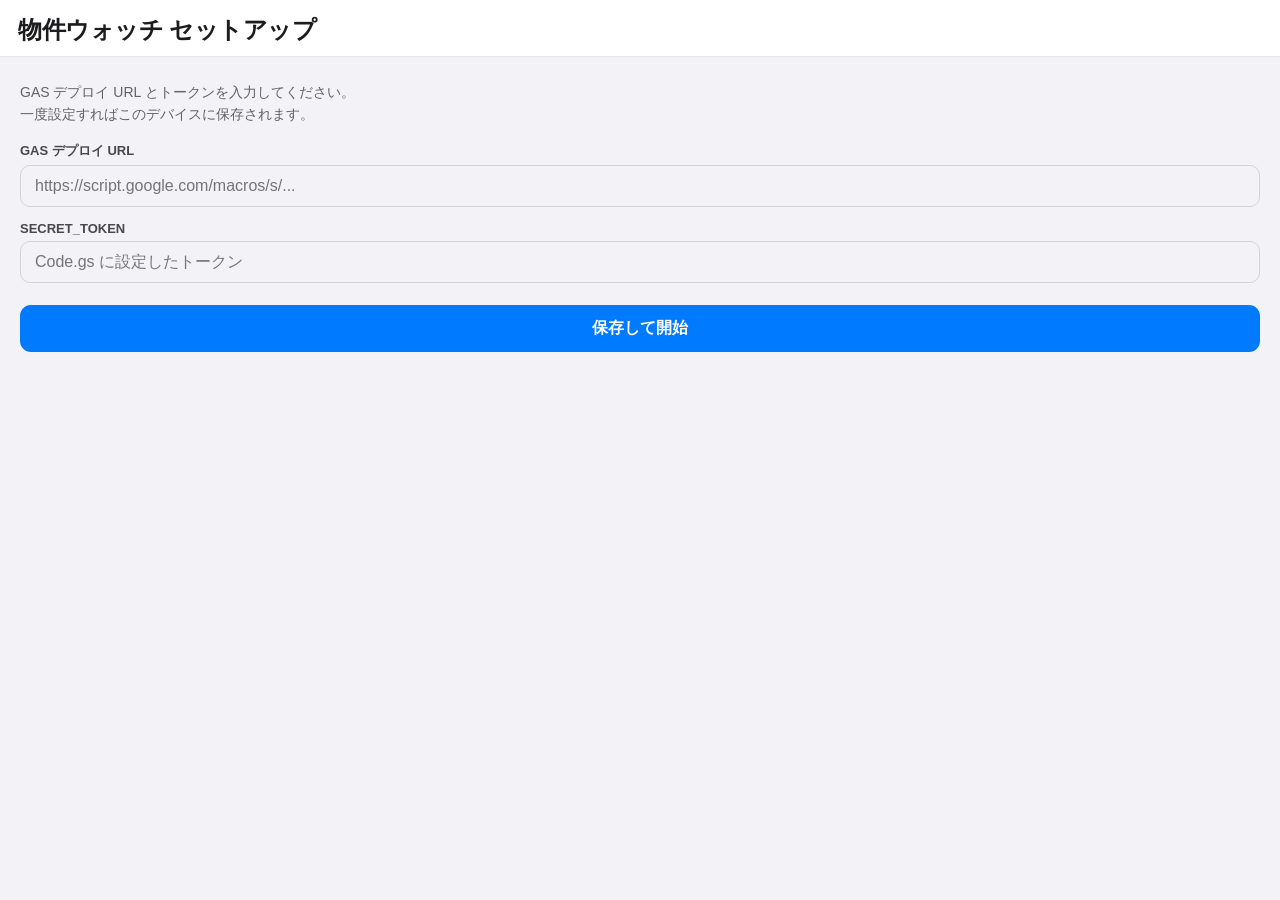
==== docs/watch/index.html @ 52be4725 "物件ウォッチ: GASの不安定な応答を引き直しで吸収する 高速化後も応答は2秒〜80秒とばらつき、混雑時は一時的に404が返る。 遅い応答を待ち続けるより引き直した方が速く返るため、1回25秒で 見切" ====
<!DOCTYPE html>
<html lang="ja">
<head>
  <meta charset="UTF-8">
  <meta http-equiv="Cache-Control" content="no-cache, no-store, must-revalidate">
  <meta http-equiv="Pragma" content="no-cache">
  <meta name="viewport" content="width=device-width, initial-scale=1.0, maximum-scale=1.0">
  <meta name="apple-mobile-web-app-capable" content="yes">
  <meta name="mobile-web-app-capable" content="yes">
  <meta name="apple-mobile-web-app-status-bar-style" content="default">
  <meta name="apple-mobile-web-app-title" content="物件ウォッチ">
  <meta name="theme-color" content="#0a6cff">
  <link rel="apple-touch-icon" href="icon-180.png">
  <link rel="icon" type="image/png" sizes="192x192" href="icon-192.png">
  <link rel="manifest" href="manifest.webmanifest">
  <title>物件ウォッチ</title>
  <style>
    * { box-sizing: border-box; margin: 0; padding: 0; }
    body { font-family: -apple-system, BlinkMacSystemFont, 'Hiragino Sans', 'Helvetica Neue', sans-serif; background: #f2f2f7; color: #1c1c1e; min-height: 100vh; }

    header { background: #fff; padding: 14px 18px 10px; border-bottom: 1px solid #e5e5ea; position: sticky; top: 0; z-index: 10; }
    .head-row { display: flex; align-items: baseline; gap: 10px; }
    h1 { font-size: 24px; font-weight: 700; letter-spacing: -0.5px; }
    .count { font-size: 13px; color: #8e8e93; }
    .scrape-btn { margin-left: auto; padding: 6px 12px; background: #34c759; color: #fff; border: none; border-radius: 9px; font-size: 14px; font-weight: 600; cursor: pointer; white-space: nowrap; }
    .scrape-btn:active { opacity: 0.6; }
    .scrape-btn:disabled { opacity: 0.5; }
    .refresh-btn { padding: 6px 14px; background: #007aff; color: #fff; border: none; border-radius: 9px; font-size: 14px; font-weight: 600; cursor: pointer; }
    .refresh-btn:active { opacity: 0.6; }
    #scrape-status { margin-top: 9px; padding: 9px 12px; background: #f0fff4; border: 1px solid #c3e6cb; border-radius: 9px; font-size: 13px; color: #1a7a3a; }
    #last-run { margin-top: 8px; padding: 6px 10px; font-size: 12px; color: #48484a; background: #eef2f7; border-radius: 8px; display: none; }

    .search-row { margin-top: 10px; }
    .search-row input { width: 100%; padding: 9px 14px; border: 1px solid #d1d1d6; border-radius: 10px; font-size: 16px; background: #f2f2f7; outline: none; -webkit-appearance: none; }
    .search-row input:focus { border-color: #007aff; background: #fff; }

    .filter-bar { display: flex; gap: 6px; padding: 10px 14px 2px; overflow-x: auto; -webkit-overflow-scrolling: touch; }
    .filter-btn { padding: 5px 12px; border-radius: 14px; font-size: 13px; font-weight: 500; border: 1px solid #d1d1d6; background: #fff; cursor: pointer; white-space: nowrap; color: #636366; flex-shrink: 0; }
    .filter-btn.active { background: #007aff; color: #fff; border-color: #007aff; }

    .list { padding: 12px 14px 40px; }
    .card { background: #fff; border-radius: 14px; padding: 15px 16px; margin-bottom: 10px; box-shadow: 0 1px 3px rgba(0,0,0,0.07); border-left: 3px solid transparent; }
    .card.fresh { border-left-color: #ff9500; }
    .card-top { display: flex; align-items: center; gap: 8px; margin-bottom: 7px; }
    .company { font-size: 12px; color: #8e8e93; font-weight: 600; }
    .badge-new { font-size: 10px; font-weight: 700; color: #fff; background: #ff9500; padding: 2px 7px; border-radius: 7px; letter-spacing: 0.3px; }
    .badge-price { font-size: 10px; font-weight: 700; color: #fff; padding: 2px 7px; border-radius: 7px; letter-spacing: 0.3px; }
    .badge-price.down { background: #34c759; }
    .badge-price.up { background: #ff3b30; }
    .card.changed { border-left-color: #34c759; }
    .pricechange { font-size: 12px; font-weight: 600; margin-bottom: 8px; }
    .pricechange.down { color: #1a7a3a; }
    .pricechange.up { color: #c0392b; }
    .date { font-size: 11px; color: #aeaeb2; margin-left: auto; }
    .title { font-size: 17px; font-weight: 700; line-height: 1.35; margin-bottom: 10px; word-break: break-word; }
    .price { color: #c0392b; font-weight: 700; font-size: 18px; margin-bottom: 10px; }
    .meta { font-size: 13px; color: #48484a; line-height: 1.6; }
    .meta .lbl { color: #aeaeb2; display: inline-block; width: 3.5em; }
    .open-btn { display: block; margin-top: 12px; padding: 11px; background: #007aff; color: #fff; text-align: center; border-radius: 10px; font-size: 15px; font-weight: 700; text-decoration: none; }
    .open-btn:active { opacity: 0.6; }

    .empty { text-align: center; color: #aeaeb2; padding: 60px 20px; font-size: 15px; }
    #spinner { display: none; text-align: center; padding: 40px; color: #8e8e93; }
    #errbox { margin: 16px 14px; padding: 16px; background: #fff3f2; border: 1px solid #ffd3ce; border-radius: 12px; color: #c0392b; font-size: 14px; line-height: 1.6; }
    #errbox .err-detail { color: #8e8e93; font-size: 12px; word-break: break-all; margin-top: 6px; }
    #errbox button { margin-top: 12px; margin-right: 8px; padding: 9px 16px; border: none; border-radius: 9px; font-size: 14px; font-weight: 600; cursor: pointer; }
    #errbox .btn-retry { background: #007aff; color: #fff; }
    #errbox .btn-reset { background: #f2f2f7; color: #636366; }

    #setup-view { display: none; }
    #setup-form { padding: 24px 20px; }
    #setup-form p { margin-bottom: 16px; font-size: 14px; color: #636366; line-height: 1.6; }
    #setup-form label { display: block; font-size: 13px; font-weight: 600; color: #48484a; margin: 14px 0 5px; }
    #setup-form input { width: 100%; padding: 11px 14px; border: 1px solid #d1d1d6; border-radius: 10px; font-size: 16px; background: #f2f2f7; outline: none; -webkit-appearance: none; }
    #setup-form input:focus { border-color: #007aff; background: #fff; }
    #setup-form button { width: 100%; margin-top: 22px; padding: 13px; background: #007aff; color: #fff; border: none; border-radius: 11px; font-size: 16px; font-weight: 700; cursor: pointer; }
  </style>
</head>
<body>

<div id="main-view" style="display:none">
  <header>
    <div class="head-row">
      <h1>物件ウォッチ</h1>
      <span class="count" id="count"></span>
      <button class="scrape-btn" id="scrape-btn" onclick="requestScrape()">今すぐ巡回</button>
      <button class="refresh-btn" onclick="loadProps()">更新</button>
      <button class="refresh-btn" id="push-btn" onclick="enablePush()" style="display:none;background:#8e8e93">🔔通知</button>
    </div>
    <div id="scrape-status" style="display:none"></div>
    <div id="last-run"></div>
    <div class="search-row">
      <input type="search" id="search" placeholder="キーワード検索（物件名・所在地）" oninput="render()">
    </div>
  </header>
  <div class="filter-bar" id="filter-bar"></div>
  <div id="spinner">読み込み中…</div>
  <div id="errbox" style="display:none"></div>
  <div class="list" id="list"></div>
</div>

<div id="setup-view">
  <header><h1>物件ウォッチ セットアップ</h1></header>
  <div id="setup-form">
    <p>GAS デプロイ URL とトークンを入力してください。<br>一度設定すればこのデバイスに保存されます。</p>
    <label>GAS デプロイ URL</label>
    <input type="url" id="cfg-url" placeholder="https://script.google.com/macros/s/..." autocomplete="off" autocorrect="off" spellcheck="false">
    <label>SECRET_TOKEN</label>
    <input type="password" id="cfg-token" placeholder="Code.gs に設定したトークン">
    <button onclick="saveConfig()">保存して開始</button>
  </div>
</div>

<script>
const LS_URL   = 'realestate_gas_url';
const LS_TOKEN = 'realestate_gas_token';
const LS_SEEN  = 'realestate_seen_max';    // 前回までに見た最新の取得日時
const LS_SEEN_INIT = 'realestate_seen_init'; // 初期化済みフラグ

let gasUrl = localStorage.getItem(LS_URL)   || '';
let token  = localStorage.getItem(LS_TOKEN) || '';
let allProps = [];
let filterCompany = '';
let seenThreshold = localStorage.getItem(LS_SEEN) || '';  // これより新しい取得日時がNEW
let lastDiag = '';

// ── アプリアイコンのバッジ表示（Web Push）───────────────────
// realestate/scraper.py の .env の VAPID_PUBLIC_KEY と同じ値。秘密鍵は Mac 側にのみ置く。
const VAPID_PUBLIC_KEY = 'BPfDxGXMXtAtmRLyV2sj71t2yWzPRQm2EiNudWqBheNR4PIACWpIGG4u3k1RsI1i7pox8wTSwQFoBPgF9c9knRk';
const LS_PUSH_SUB = 'realestate_push_subscribed';

function urlB64ToUint8Array(base64String) {
  const padding = '='.repeat((4 - base64String.length % 4) % 4);
  const base64 = (base64String + padding).replace(/-/g, '+').replace(/_/g, '/');
  const raw = atob(base64);
  return Uint8Array.from([...raw].map(c => c.charCodeAt(0)));
}
async function initPush() {
  // アプリを開いた＝新着を確認しにきたタイミングなのでバッジは消す（SW側のカウンタも0に戻す）
  try { if ('clearAppBadge' in navigator) await navigator.clearAppBadge(); } catch (_) {}

  if (!('serviceWorker' in navigator) || !('PushManager' in window)) return;  // 非対応ブラウザ
  const btn = document.getElementById('push-btn');
  if (Notification.permission === 'granted' && localStorage.getItem(LS_PUSH_SUB) === '1') {
    btn.style.display = 'none';
    // 購読が切れていないか静かに確認（ユーザー操作なしで再subscribe可能）
    try {
      const reg = await navigator.serviceWorker.register('sw.js');
      await navigator.serviceWorker.ready;
      if (reg.active) reg.active.postMessage({ type: 'clearBadge' });
      const sub = await reg.pushManager.getSubscription();
      if (!sub) await subscribePush(reg);
    } catch (_) {}
  } else if (Notification.permission === 'denied') {
    btn.style.display = 'none';
  } else {
    btn.style.display = 'inline-block';
  }
}
async function subscribePush(reg) {
  const sub = await reg.pushManager.subscribe({
    userVisibleOnly: true,
    applicationServerKey: urlB64ToUint8Array(VAPID_PUBLIC_KEY),
  });
  await fetch(gasUrl, {
    method: 'POST',
    body: JSON.stringify({ token, action: 'pushSubscribe', endpoint: sub.endpoint, subscription: sub.toJSON() }),
  });
  localStorage.setItem(LS_PUSH_SUB, '1');
  return sub;
}
async function enablePush() {
  const btn = document.getElementById('push-btn');
  try {
    const reg = await navigator.serviceWorker.register('sw.js');
    const perm = await Notification.requestPermission();
    if (perm !== 'granted') { alert('通知が許可されませんでした。設定アプリから許可できます。'); return; }
    await subscribePush(reg);
    btn.style.display = 'none';
    alert('新着通知をオンにしました。以後、新着があるとアプリアイコンに件数バッジが表示されます。');
  } catch (e) {
    alert('通知の設定に失敗しました: ' + (e.message || e));
  }
}

function init() {
  if (gasUrl && token) {
    document.getElementById('setup-view').style.display = 'none';
    document.getElementById('main-view').style.display  = 'block';
    loadProps();
    initPush();
  } else {
    document.getElementById('setup-view').style.display = 'block';
    document.getElementById('main-view').style.display  = 'none';
  }
}
function saveConfig() {
  const url = document.getElementById('cfg-url').value.trim();
  const tok = document.getElementById('cfg-token').value.trim();
  if (!url || !tok) { alert('URLとトークンを入力してください'); return; }
  localStorage.setItem(LS_URL, url); localStorage.setItem(LS_TOKEN, tok);
  gasUrl = url; token = tok; init();
}

function showError(msg, detail) {
  const box = document.getElementById('errbox');
  box.style.display = 'block';
  box.innerHTML =
    `<div>${escapeHtml(msg)}</div>` +
    (detail ? `<div class="err-detail">${escapeHtml(detail)}</div>` : '') +
    `<button class="btn-retry" onclick="loadProps()">再試行</button>` +
    `<button class="btn-reset" onclick="resetConfig()">接続設定をやり直す</button>`;
}
function resetConfig() {
  localStorage.removeItem(LS_URL);
  localStorage.removeItem(LS_TOKEN);
  gasUrl = ''; token = '';
  document.getElementById('errbox').style.display = 'none';
  init();
}

// ── 最終巡回日時の表示 ──────────────────────────────────
async function fetchLastRun() {
  try {
    const qs = new URLSearchParams({ token, action: 'scrapeStatus' }).toString();
    const res = await fetch(`${gasUrl}?${qs}`, { redirect: 'follow' });
    const data = await res.json();
    const el = document.getElementById('last-run');
    if (data.lastRun) {
      el.textContent = `🕒 最終巡回 ${data.lastRun}` + (data.lastResult ? `（${data.lastResult}）` : '');
      el.style.display = 'block';
    } else {
      el.style.display = 'none';
    }
  } catch (_) { /* 無視 */ }
}

// ── 手動巡回トリガー ────────────────────────────────────
let scrapePollTimer = null;

function setScrapeStatus(msg) {
  const el = document.getElementById('scrape-status');
  el.style.display = 'block';
  el.textContent = msg;
}

async function requestScrape() {
  const btn = document.getElementById('scrape-btn');
  btn.disabled = true;
  setScrapeStatus('🕐 巡回をリクエスト中…');
  try {
    const qs = new URLSearchParams({ token, action: 'requestScrape' }).toString();
    const res = await fetch(`${gasUrl}?${qs}`, { redirect: 'follow' });
    const data = await res.json();
    if (data.error) throw new Error(data.error);
    setScrapeStatus('🏃 巡回を開始しました。完了までお待ちください（1〜3分）…');
    pollScrapeStatus(0);
  } catch (e) {
    setScrapeStatus('⚠️ 巡回リクエストに失敗しました: ' + (e.message || e));
    btn.disabled = false;
  }
}

async function pollScrapeStatus(tries) {
  if (scrapePollTimer) clearTimeout(scrapePollTimer);
  if (tries > 90) {  // 約6分でタイムアウト
    setScrapeStatus('⏱️ 時間がかかっています。しばらくして「更新」を押してください。');
    document.getElementById('scrape-btn').disabled = false;
    return;
  }
  try {
    const qs = new URLSearchParams({ token, action: 'scrapeStatus' }).toString();
    const res = await fetch(`${gasUrl}?${qs}`, { redirect: 'follow' });
    const data = await res.json();
    if (data.status) setScrapeStatus(data.status);
    // 完了（pending=false かつ 状態が ✅）なら一覧を更新して終了
    if (!data.pending && /✅/.test(data.status || '')) {
      document.getElementById('scrape-btn').disabled = false;
      await loadProps();
      return;
    }
  } catch (_) { /* 一時的なエラーは無視して継続 */ }
  scrapePollTimer = setTimeout(() => pollScrapeStatus(tries + 1), 4000);
}

async function loadProps() {
  document.getElementById('spinner').style.display = 'block';
  document.getElementById('errbox').style.display  = 'none';
  document.getElementById('list').innerHTML = '';

  // URL 形式の軽いチェック
  if (!/^https:\/\/script\.google\.com\/macros\/s\/.+\/exec/.test(gasUrl)) {
    document.getElementById('spinner').style.display = 'none';
    showError('GAS デプロイ URL の形式が正しくないようです。', '末尾が /exec の「ウェブアプリ URL」を貼り付けてください: ' + gasUrl);
    return;
  }

  // GAS の応答は同じ内容でも 2秒〜80秒とばらつき、混雑時は一時的に 404 を返す。
  // 遅い応答を待ち続けるより引き直した方が速いので、1回あたり25秒で見切って3回試す。
  let timer = null;
  try {
    const qs  = new URLSearchParams({ token, action: 'list' }).toString();
    let res;
    for (let attempt = 1; ; attempt++) {
      const ctrl = new AbortController();
      timer = setTimeout(() => ctrl.abort(), 25000);
      try {
        res = await fetch(`${gasUrl}?${qs}`, { redirect: 'follow', signal: ctrl.signal });
        clearTimeout(timer);
        if (res.status !== 404 || attempt >= 3) break;
      } catch (e) {
        clearTimeout(timer);
        if (attempt >= 3) throw e;
      }
      await new Promise(r => setTimeout(r, 2000));
    }
    lastDiag = `URL: ${gasUrl}\nHTTP: ${res.status} ${res.redirected ? '(redirected→' + res.url.slice(0, 60) + '…)' : ''}`;
    if (!res.ok) throw new Error('HTTP ' + res.status);
    const text = await res.text();
    lastDiag += `\n応答先頭: ${text.slice(0, 160)}`;
    let data;
    try { data = JSON.parse(text); }
    catch(_) { throw new Error('JSONではない応答: ' + text.slice(0, 120)); }
    if (data.error) {
      showError('サーバーがエラーを返しました: ' + data.error,
        data.error === 'Unauthorized' ? 'SECRET_TOKEN が一致していません。' : '');
      return;
    }
    // URL取り違えの検知：物件用でないエンドポイントを弾く
    if (!Array.isArray(data.properties)) {
      const hint = Array.isArray(data.todos)
        ? 'これは TODO アプリの URL です。物件ウォッチ用の GAS URL（末尾が …Qr1Kkgo/exec）を入力してください。'
        : '応答に物件データ（properties）がありません。GAS URL が物件ウォッチ用か確認してください。';
      showError('URL が正しくないようです。', hint);
      return;
    }
    allProps = data.properties;
    const maxDate = allProps.reduce((m, p) => p.date > m ? p.date : m, '');
    // 初回のみ: 既存を全て「既読」にして、以降に増えた物件だけNEWにする
    if (!localStorage.getItem(LS_SEEN_INIT)) {
      localStorage.setItem(LS_SEEN, maxDate);
      localStorage.setItem(LS_SEEN_INIT, '1');
    }
    seenThreshold = localStorage.getItem(LS_SEEN) || maxDate;  // 今回更新前の基準でNEW判定
    buildFilterBar();
    render();
    // 見た分は既読化（次回開くとNEWが消え、新たに増えた物件だけNEWになる）
    if (maxDate && maxDate > (localStorage.getItem(LS_SEEN) || '')) {
      localStorage.setItem(LS_SEEN, maxDate);
    }
    fetchLastRun();
  } catch(e) {
    console.error(e);
    if (e.name === 'AbortError') {
      showError('応答がありません（3回試して届きませんでした）。', 'GAS が混雑している可能性があります。少し待って「更新」を押してください。');
    } else {
      showError('読み込みに失敗しました。', String(e && e.message || e));
    }
  } finally {
    clearTimeout(timer);
    document.getElementById('spinner').style.display = 'none';
  }
}

function parseDate(s) {
  if (!s) return null;
  const d = new Date(String(s).replace(/\//g, '-').replace(' ', 'T'));
  return isNaN(d) ? null : d;
}
function isFresh(p) {
  // 前回見たとき以降に追加された物件だけ NEW（取得日時の文字列比較）
  if (!seenThreshold) return false;
  return String(p.date || '') > seenThreshold;
}

function buildFilterBar() {
  const companies = [...new Set(allProps.map(p => p.company).filter(Boolean))].sort();
  const changedCount = allProps.filter(p => (p.priceChange || '').trim()).length;
  const bar = document.getElementById('filter-bar');
  const btn = (val, label) =>
    `<button class="filter-btn ${filterCompany === val ? 'active' : ''}" onclick="setFilter('${val.replace(/'/g, "\\'")}')">${escapeHtml(label)}</button>`;
  let html = btn('', 'すべて');
  if (changedCount) html += btn('__changed__', `💰価格変更 ${changedCount}`);
  html += companies.map(c => btn(c, c)).join('');
  bar.innerHTML = html;
}
function setFilter(val) { filterCompany = val; buildFilterBar(); render(); }

function render() {
  const q = document.getElementById('search').value.trim().toLowerCase();
  let list = allProps.slice();
  if (filterCompany === '__changed__') list = list.filter(p => (p.priceChange || '').trim());
  else if (filterCompany) list = list.filter(p => p.company === filterCompany);
  if (q) list = list.filter(p =>
    (p.title + p.address + p.company).toLowerCase().includes(q));

  document.getElementById('count').textContent =
    `${list.length} 件` + (allProps.length !== list.length ? ` / 全${allProps.length}件` : '');

  const el = document.getElementById('list');
  if (!list.length) {
    if (allProps.length === 0) {
      // サーバーから0件：設定・接続の問題の可能性が高い
      el.innerHTML =
        '<div class="empty">サーバーから物件を取得できませんでした（0件）。<br>' +
        '接続設定が正しいか確認してください。' +
        (lastDiag ? '<pre style="text-align:left;white-space:pre-wrap;word-break:break-all;background:#f2f2f7;color:#636366;font-size:11px;padding:10px;border-radius:8px;margin-top:12px">' + escapeHtml(lastDiag) + '</pre>' : '') +
        '<div style="margin-top:14px">' +
        '<button class="btn-retry" style="padding:9px 16px;border:none;border-radius:9px;background:#007aff;color:#fff;font-weight:600;margin-right:8px" onclick="loadProps()">更新</button>' +
        '<button class="btn-reset" style="padding:9px 16px;border:none;border-radius:9px;background:#f2f2f7;color:#636366;font-weight:600" onclick="resetConfig()">接続設定をやり直す</button>' +
        '</div></div>';
    } else {
      // 読み込めているがフィルタ/検索で0件
      el.innerHTML = '<div class="empty">該当する物件がありません（絞り込みを解除してください）</div>';
    }
    return;
  }
  el.innerHTML = list.map(cardHtml).join('');
}

function cardHtml(p) {
  const fresh = isFresh(p);
  const pc = (p.priceChange || '').trim();
  const down = pc.indexOf('値下げ') >= 0;
  const meta = [];
  if (p.address) meta.push(`<div><span class="lbl">所在地</span>${escapeHtml(p.address)}</div>`);
  if (p.layout)  meta.push(`<div><span class="lbl">面積</span>${escapeHtml(p.layout)}</div>`);
  return `
    <div class="card ${fresh ? 'fresh' : ''} ${pc ? 'changed' : ''}">
      <div class="card-top">
        <span class="company">${escapeHtml(p.company || '')}</span>
        ${fresh ? '<span class="badge-new">NEW</span>' : ''}
        ${pc ? `<span class="badge-price ${down ? 'down' : 'up'}">💰 価格変更</span>` : ''}
        <span class="date">${escapeHtml(fmtDate(p.date))}</span>
      </div>
      <div class="title">${escapeHtml(p.title || '（無題）')}</div>
      ${p.price ? `<div class="price">${escapeHtml(p.price)}</div>` : ''}
      ${pc ? `<div class="pricechange ${down ? 'down' : 'up'}">${escapeHtml(pc)}</div>` : ''}
      ${meta.length ? `<div class="meta">${meta.join('')}</div>` : ''}
      ${p.url ? `<a class="open-btn" href="${escapeAttr(p.url)}" target="_blank" rel="noopener">物件ページを開く →</a>` : ''}
    </div>`;
}

function fmtDate(s) {
  const d = parseDate(s);
  if (!d) return s || '';
  const mm = String(d.getMonth() + 1).padStart(2, '0');
  const dd = String(d.getDate()).padStart(2, '0');
  return `${d.getFullYear()}/${mm}/${dd}`;
}
function escapeHtml(s) {
  return String(s).replace(/[&<>"']/g, c =>
    ({ '&': '&amp;', '<': '&lt;', '>': '&gt;', '"': '&quot;', "'": '&#39;' }[c]));
}
function escapeAttr(s) { return escapeHtml(s); }

init();
</script>
</body>
</html>
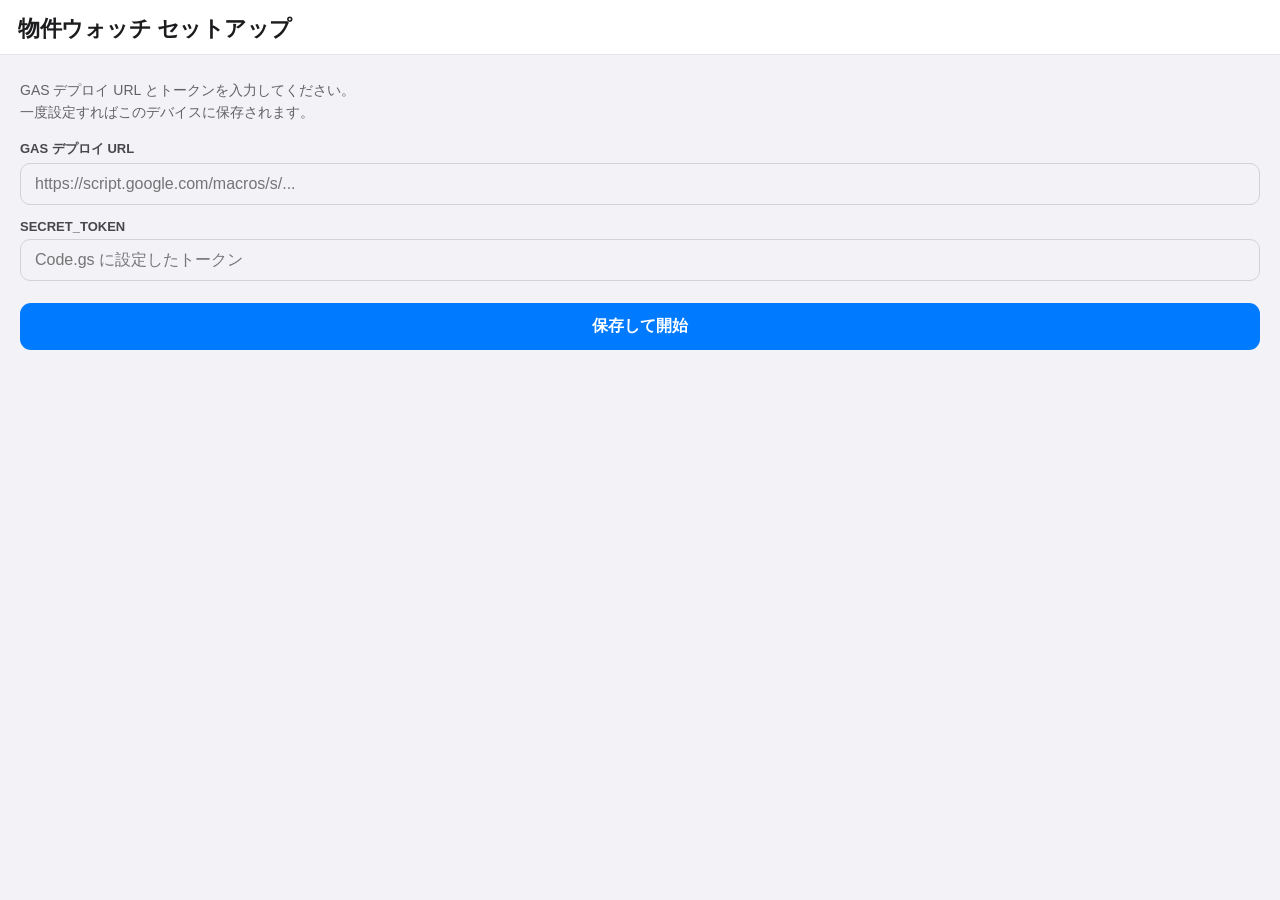
==== commit f4929054: "ヘッダが iPhone 幅で折り返すのを修正 通知ボタンが増えてボタンが3つ並んだ結果、390px 幅では見出しと「更新」が 2行に折り返していた（物件ウォッチは「物件ウォッ／チ」と分断）。 見出しと" ====
--- a/docs/watch/index.html
+++ b/docs/watch/index.html
@@ -19,16 +19,17 @@
     body { font-family: -apple-system, BlinkMacSystemFont, 'Hiragino Sans', 'Helvetica Neue', sans-serif; background: #f2f2f7; color: #1c1c1e; min-height: 100vh; }
 
     header { background: #fff; padding: 14px 18px 10px; border-bottom: 1px solid #e5e5ea; position: sticky; top: 0; z-index: 10; }
-    .head-row { display: flex; align-items: baseline; gap: 10px; }
-    h1 { font-size: 24px; font-weight: 700; letter-spacing: -0.5px; }
-    .count { font-size: 13px; color: #8e8e93; }
-    .scrape-btn { margin-left: auto; padding: 6px 12px; background: #34c759; color: #fff; border: none; border-radius: 9px; font-size: 14px; font-weight: 600; cursor: pointer; white-space: nowrap; }
+    .head-row { display: flex; align-items: baseline; gap: 8px; flex-wrap: nowrap; }
+    h1 { font-size: 22px; font-weight: 700; letter-spacing: -0.5px; white-space: nowrap; flex-shrink: 0; }
+    .count { font-size: 13px; color: #8e8e93; white-space: nowrap; overflow: hidden; }
+    .scrape-btn { margin-left: auto; padding: 6px 10px; flex-shrink: 0; background: #34c759; color: #fff; border: none; border-radius: 9px; font-size: 14px; font-weight: 600; cursor: pointer; white-space: nowrap; }
     .scrape-btn:active { opacity: 0.6; }
     .scrape-btn:disabled { opacity: 0.5; }
-    .refresh-btn { padding: 6px 14px; background: #007aff; color: #fff; border: none; border-radius: 9px; font-size: 14px; font-weight: 600; cursor: pointer; }
+    .refresh-btn { padding: 6px 12px; white-space: nowrap; flex-shrink: 0; background: #007aff; color: #fff; border: none; border-radius: 9px; font-size: 14px; font-weight: 600; cursor: pointer; }
     .refresh-btn:active { opacity: 0.6; }
     #scrape-status { margin-top: 9px; padding: 9px 12px; background: #f0fff4; border: 1px solid #c3e6cb; border-radius: 9px; font-size: 13px; color: #1a7a3a; }
-    #last-run { margin-top: 8px; padding: 6px 10px; font-size: 12px; color: #48484a; background: #eef2f7; border-radius: 8px; display: none; }
+    #last-run { margin-top: 8px; padding: 6px 10px; font-size: 12px; color: #48484a; background: #eef2f7; border-radius: 8px; }
+    #last-run.warn { color: #c0392b; background: #fff3f2; border: 1px solid #ffd3ce; font-weight: 600; }
 
     .search-row { margin-top: 10px; }
     .search-row input { width: 100%; padding: 9px 14px; border: 1px solid #d1d1d6; border-radius: 10px; font-size: 16px; background: #f2f2f7; outline: none; -webkit-appearance: none; }
@@ -83,8 +84,9 @@
     <div class="head-row">
       <h1>物件ウォッチ</h1>
       <span class="count" id="count"></span>
+      <span class="count" id="updating" style="display:none">更新中…</span>
       <button class="scrape-btn" id="scrape-btn" onclick="requestScrape()">今すぐ巡回</button>
-      <button class="refresh-btn" onclick="loadProps()">更新</button>
+      <button class="refresh-btn" onclick="loadProps(allProps.length > 0)">更新</button>
       <button class="refresh-btn" id="push-btn" onclick="enablePush()" style="display:none;background:#8e8e93">🔔通知</button>
     </div>
     <div id="scrape-status" style="display:none"></div>
@@ -116,6 +118,8 @@
 const LS_TOKEN = 'realestate_gas_token';
 const LS_SEEN  = 'realestate_seen_max';    // 前回までに見た最新の取得日時
 const LS_SEEN_INIT = 'realestate_seen_init'; // 初期化済みフラグ
+const LS_CACHE = 'realestate_cache';         // 前回取得した一覧。起動直後の即描画に使う
+const LS_LASTRUN = 'realestate_lastrun';     // 最終巡回の日時と結果。起動直後から出すため保存する
 
 let gasUrl = localStorage.getItem(LS_URL)   || '';
 let token  = localStorage.getItem(LS_TOKEN) || '';
@@ -187,7 +191,9 @@
   if (gasUrl && token) {
     document.getElementById('setup-view').style.display = 'none';
     document.getElementById('main-view').style.display  = 'block';
-    loadProps();
+    showLastRunFromCache();
+    fetchLastRun();
+    loadProps(renderFromCache());  // 前回のデータで即描画してから裏で最新を取る
     initPush();
   } else {
     document.getElementById('setup-view').style.display = 'block';
@@ -220,19 +226,32 @@
 }
 
 // ── 最終巡回日時の表示 ──────────────────────────────────
+// 新着ゼロでも常に画面上部に出す。取得失敗を含む結果は警告色にする。
+function showLastRun(data) {
+  const el = document.getElementById('last-run');
+  if (!data || !data.lastRun) {
+    el.textContent = '🕒 最終巡回 —（未取得）';
+    el.classList.remove('warn');
+    return;
+  }
+  el.textContent = `🕒 最終巡回 ${data.lastRun}` + (data.lastResult ? `（${data.lastResult}）` : '');
+  el.classList.toggle('warn', /[⚠]|失敗/.test(data.lastResult || ''));
+}
+function showLastRunFromCache() {
+  try { showLastRun(JSON.parse(localStorage.getItem(LS_LASTRUN) || 'null')); }
+  catch (_) { showLastRun(null); }
+}
 async function fetchLastRun() {
   try {
     const qs = new URLSearchParams({ token, action: 'scrapeStatus' }).toString();
     const res = await fetch(`${gasUrl}?${qs}`, { redirect: 'follow' });
     const data = await res.json();
-    const el = document.getElementById('last-run');
-    if (data.lastRun) {
-      el.textContent = `🕒 最終巡回 ${data.lastRun}` + (data.lastResult ? `（${data.lastResult}）` : '');
-      el.style.display = 'block';
-    } else {
-      el.style.display = 'none';
-    }
-  } catch (_) { /* 無視 */ }
+    showLastRun(data);
+    try {
+      localStorage.setItem(LS_LASTRUN,
+        JSON.stringify({ lastRun: data.lastRun, lastResult: data.lastResult }));
+    } catch (_) { /* 容量超過時は諦める */ }
+  } catch (_) { /* 取れなければ直前の表示のまま残す */ }
 }
 
 // ── 手動巡回トリガー ────────────────────────────────────
@@ -276,17 +295,44 @@
     // 完了（pending=false かつ 状態が ✅）なら一覧を更新して終了
     if (!data.pending && /✅/.test(data.status || '')) {
       document.getElementById('scrape-btn').disabled = false;
-      await loadProps();
+      await loadProps(allProps.length > 0);
       return;
     }
   } catch (_) { /* 一時的なエラーは無視して継続 */ }
   scrapePollTimer = setTimeout(() => pollScrapeStatus(tries + 1), 4000);
 }
 
-async function loadProps() {
-  document.getElementById('spinner').style.display = 'block';
+// 物件配列を描画に反映する。起動直後のキャッシュ描画と本体の描画で同じ経路を通す。
+// 戻り値は取得日時の最大値（既読化の判定に使う）。
+function applyProps(props) {
+  allProps = props;
+  seenThreshold = localStorage.getItem(LS_SEEN) || '';
+  buildFilterBar();
+  render();
+  return allProps.reduce((m, p) => p.date > m ? p.date : m, '');
+}
+
+// 前回の一覧で即描画する（GASの応答は数秒〜数十秒かかるため、待たずに中身を出す）。
+// 既読化はここでは行わない＝NEW判定は本体取得時のみ動かす。
+function renderFromCache() {
+  const raw = localStorage.getItem(LS_CACHE);
+  if (!raw) return false;
+  try {
+    const props = JSON.parse(raw);
+    if (!Array.isArray(props) || !props.length) return false;
+    applyProps(props);
+    return true;
+  } catch (_) { return false; }
+}
+
+async function loadProps(keepView) {
+  if (keepView) {
+    document.getElementById('updating').style.display = 'inline';
+  } else {
+    document.getElementById('spinner').style.display = 'block';
+    document.getElementById('list').innerHTML = '';
+  }
   document.getElementById('errbox').style.display  = 'none';
-  document.getElementById('list').innerHTML = '';
 
   // URL 形式の軽いチェック
   if (!/^https:\/\/script\.google\.com\/macros\/s\/.+\/exec/.test(gasUrl)) {
@@ -334,16 +380,16 @@
       showError('URL が正しくないようです。', hint);
       return;
     }
-    allProps = data.properties;
-    const maxDate = allProps.reduce((m, p) => p.date > m ? p.date : m, '');
+    const maxDate = applyProps(data.properties);
     // 初回のみ: 既存を全て「既読」にして、以降に増えた物件だけNEWにする
     if (!localStorage.getItem(LS_SEEN_INIT)) {
       localStorage.setItem(LS_SEEN, maxDate);
       localStorage.setItem(LS_SEEN_INIT, '1');
-    }
-    seenThreshold = localStorage.getItem(LS_SEEN) || maxDate;  // 今回更新前の基準でNEW判定
-    buildFilterBar();
-    render();
+      seenThreshold = maxDate;
+      render();
+    }
+    try { localStorage.setItem(LS_CACHE, JSON.stringify(allProps)); } catch (_) { /* 容量超過時は諦める */ }
+    document.getElementById('updating').style.display = 'none';
     // 見た分は既読化（次回開くとNEWが消え、新たに増えた物件だけNEWになる）
     if (maxDate && maxDate > (localStorage.getItem(LS_SEEN) || '')) {
       localStorage.setItem(LS_SEEN, maxDate);
@@ -351,6 +397,13 @@
     fetchLastRun();
   } catch(e) {
     console.error(e);
+    // キャッシュで中身が出ているときは、更新の失敗で画面を消さない
+    if (keepView) {
+      const u = document.getElementById('updating');
+      u.textContent = '更新できませんでした';
+      setTimeout(() => { u.style.display = 'none'; u.textContent = '更新中…'; }, 4000);
+      return;
+    }
     if (e.name === 'AbortError') {
       showError('応答がありません（3回試して届きませんでした）。', 'GAS が混雑している可能性があります。少し待って「更新」を押してください。');
     } else {
